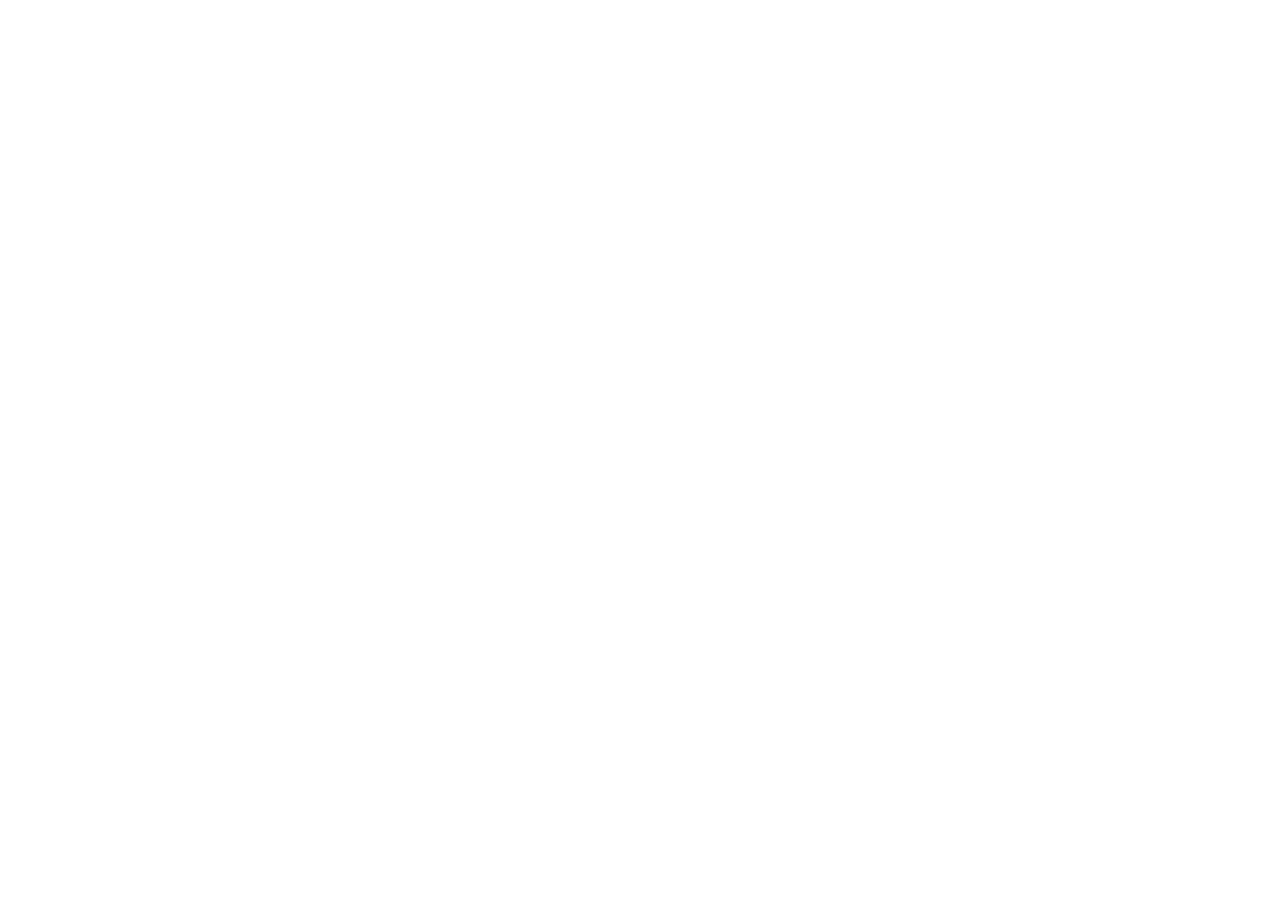
==== login.html @ f5c02a88 "init project" ====
<!DOCTYPE html>
<html lang="en">

<head>
    <meta charset="UTF-8">
    <meta name="viewport" content="width=device-width, initial-scale=1.0">
    <title>Document</title>
</head>

<body>

</body>

</html>
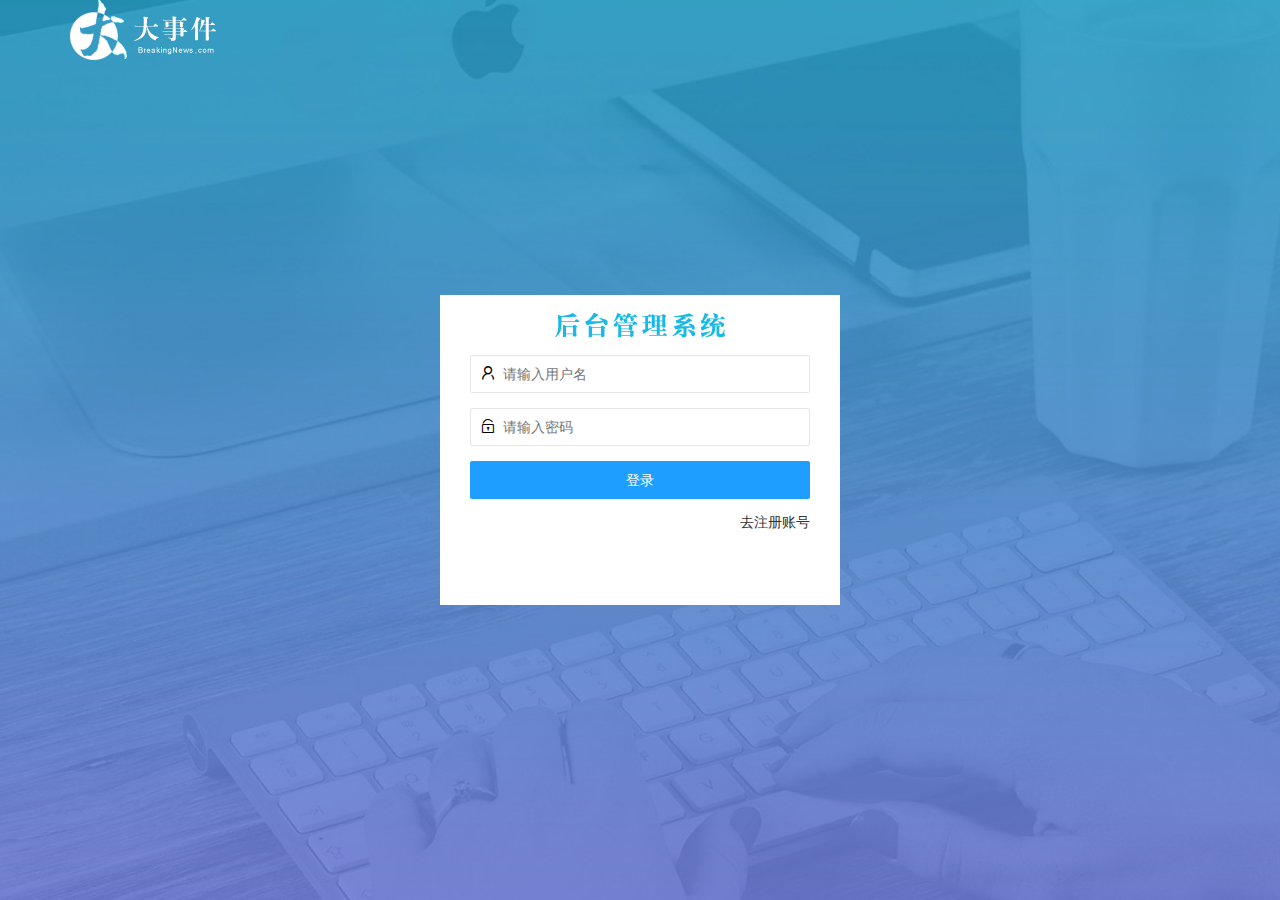
==== commit 7fbb3749: "完成了login" ====
--- a/login.html
+++ b/login.html
@@ -5,10 +5,81 @@
     <meta charset="UTF-8">
     <meta name="viewport" content="width=device-width, initial-scale=1.0">
     <title>Document</title>
+    <link rel="stylesheet" href="/assets/lib/layui/css/layui.css">
+    <link rel="stylesheet" href="/assets/css/login.css">
 </head>
 
 <body>
+    <!-- 头部的logo区域 -->
+    <div class="layui-main">
+        <img src="/assets/images/logo.png" alt="" />
+    </div>
 
+    <!-- 登录注册区 -->
+    <div class="loginAndRegBox">
+        <div class="title_box"></div>
+        <!-- 登录 -->
+        <div class="login_box">
+            <!-- 登陆的表单 -->
+            <form class="layui-form" id="form_login">
+                <!-- 用户名 -->
+                <div class="layui-form-item">
+                    <i class="layui-icon layui-icon-username"></i>
+                    <input type="text" name="username" required lay-verify="required" placeholder="请输入用户名"
+                        autocomplete="off" class="layui-input" />
+                </div>
+                <!-- 密码 -->
+                <div class="layui-form-item">
+                    <i class="layui-icon layui-icon-password"></i>
+                    <input type="password" name="password" required lay-verify="required|pwd" placeholder="请输入密码"
+                        autocomplete="off" class="layui-input" />
+                </div>
+                <!-- 登录按钮 -->
+                <div class="layui-form-item">
+                    <button class="layui-btn layui-btn-fluid layui-btn-normal" lay-submit>登录</button>
+                </div>
+                <div class="layui-form-item links"><a href="javascript:;" id="link_reg">去注册账号</a></div>
+        </div>
+        </form>
+        <!-- 注册 -->
+        <div class="reg_box">
+            <form class="layui-form" id="form_reg">
+                <!-- 用户名 -->
+                <div class="layui-form-item">
+                    <i class="layui-icon layui-icon-username
+            "></i>
+                    <input type="text" name="username" required lay-verify="required" placeholder="请输入用户名"
+                        autocomplete="off" class="layui-input" />
+                </div>
+                <!-- 密码 -->
+                <div class="layui-form-item">
+                    <i class="layui-icon layui-icon-password"></i>
+                    <input type="password" name="password" required lay-verify="required|pwd" placeholder="请输入密码"
+                        autocomplete="off" class="layui-input" />
+                </div>
+                <!-- 密码确认 -->
+                <div class="layui-form-item">
+                    <i class="layui-icon layui-icon-password"></i>
+                    <input type="password" name="repassword" required lay-verify="required|pwd|repwd" placeholder="确认密码"
+                        autocomplete="off" class="layui-input" />
+                </div>
+                <!-- 注册按钮 -->
+                <div class="layui-form-item">
+                    <button class="layui-btn layui-btn-fluid layui-btn-normal" lay-submit>注册</button>
+                </div>
+
+                <a href="javascript:;" id="link_login" class="links">去登录</a>
+        </div>
+        </form>
+    </div>
+    <!-- 导入layui的js文件 -->
+    <script src="/assets/lib/layui/layui.all.js"></script>
+    <!-- 导入jQuery -->
+    <script src="/assets/lib/jquery.js"></script>
+    <!-- 导入自己封装的baseAPI -->
+    <script src="/assets/js/baseAPI.js"></script>
+    <!-- 导入自己的javasrcipt脚本 -->
+    <script src="/assets/js/login.js"></script>
 </body>
 
 </html>--- a/assets/lib/layui/css/layui.css
+++ b/assets/lib/layui/css/layui.css
@@ -0,0 +1,2 @@
+/** layui-v2.5.5 MIT License By https://www.layui.com */
+ .layui-inline,img{display:inline-block;vertical-align:middle}h1,h2,h3,h4,h5,h6{font-weight:400}.layui-edge,.layui-header,.layui-inline,.layui-main{position:relative}.layui-body,.layui-edge,.layui-elip{overflow:hidden}.layui-btn,.layui-edge,.layui-inline,img{vertical-align:middle}.layui-btn,.layui-disabled,.layui-icon,.layui-unselect{-moz-user-select:none;-webkit-user-select:none;-ms-user-select:none}.layui-elip,.layui-form-checkbox span,.layui-form-pane .layui-form-label{text-overflow:ellipsis;white-space:nowrap}.layui-breadcrumb,.layui-tree-btnGroup{visibility:hidden}blockquote,body,button,dd,div,dl,dt,form,h1,h2,h3,h4,h5,h6,input,li,ol,p,pre,td,textarea,th,ul{margin:0;padding:0;-webkit-tap-highlight-color:rgba(0,0,0,0)}a:active,a:hover{outline:0}img{border:none}li{list-style:none}table{border-collapse:collapse;border-spacing:0}h4,h5,h6{font-size:100%}button,input,optgroup,option,select,textarea{font-family:inherit;font-size:inherit;font-style:inherit;font-weight:inherit;outline:0}pre{white-space:pre-wrap;white-space:-moz-pre-wrap;white-space:-pre-wrap;white-space:-o-pre-wrap;word-wrap:break-word}body{line-height:24px;font:14px Helvetica Neue,Helvetica,PingFang SC,Tahoma,Arial,sans-serif}hr{height:1px;margin:10px 0;border:0;clear:both}a{color:#333;text-decoration:none}a:hover{color:#777}a cite{font-style:normal;*cursor:pointer}.layui-border-box,.layui-border-box *{box-sizing:border-box}.layui-box,.layui-box *{box-sizing:content-box}.layui-clear{clear:both;*zoom:1}.layui-clear:after{content:'\20';clear:both;*zoom:1;display:block;height:0}.layui-inline{*display:inline;*zoom:1}.layui-edge{display:inline-block;width:0;height:0;border-width:6px;border-style:dashed;border-color:transparent}.layui-edge-top{top:-4px;border-bottom-color:#999;border-bottom-style:solid}.layui-edge-right{border-left-color:#999;border-left-style:solid}.layui-edge-bottom{top:2px;border-top-color:#999;border-top-style:solid}.layui-edge-left{border-right-color:#999;border-right-style:solid}.layui-disabled,.layui-disabled:hover{color:#d2d2d2!important;cursor:not-allowed!important}.layui-circle{border-radius:100%}.layui-show{display:block!important}.layui-hide{display:none!important}@font-face{font-family:layui-icon;src:url(../font/iconfont.eot?v=250);src:url(../font/iconfont.eot?v=250#iefix) format('embedded-opentype'),url(../font/iconfont.woff2?v=250) format('woff2'),url(../font/iconfont.woff?v=250) format('woff'),url(../font/iconfont.ttf?v=250) format('truetype'),url(../font/iconfont.svg?v=250#layui-icon) format('svg')}.layui-icon{font-family:layui-icon!important;font-size:16px;font-style:normal;-webkit-font-smoothing:antialiased;-moz-osx-font-smoothing:grayscale}.layui-icon-reply-fill:before{content:"\e611"}.layui-icon-set-fill:before{content:"\e614"}.layui-icon-menu-fill:before{content:"\e60f"}.layui-icon-search:before{content:"\e615"}.layui-icon-share:before{content:"\e641"}.layui-icon-set-sm:before{content:"\e620"}.layui-icon-engine:before{content:"\e628"}.layui-icon-close:before{content:"\1006"}.layui-icon-close-fill:before{content:"\1007"}.layui-icon-chart-screen:before{content:"\e629"}.layui-icon-star:before{content:"\e600"}.layui-icon-circle-dot:before{content:"\e617"}.layui-icon-chat:before{content:"\e606"}.layui-icon-release:before{content:"\e609"}.layui-icon-list:before{content:"\e60a"}.layui-icon-chart:before{content:"\e62c"}.layui-icon-ok-circle:before{content:"\1005"}.layui-icon-layim-theme:before{content:"\e61b"}.layui-icon-table:before{content:"\e62d"}.layui-icon-right:before{content:"\e602"}.layui-icon-left:before{content:"\e603"}.layui-icon-cart-simple:before{content:"\e698"}.layui-icon-face-cry:before{content:"\e69c"}.layui-icon-face-smile:before{content:"\e6af"}.layui-icon-survey:before{content:"\e6b2"}.layui-icon-tree:before{content:"\e62e"}.layui-icon-upload-circle:before{content:"\e62f"}.layui-icon-add-circle:before{content:"\e61f"}.layui-icon-download-circle:before{content:"\e601"}.layui-icon-templeate-1:before{content:"\e630"}.layui-icon-util:before{content:"\e631"}.layui-icon-face-surprised:before{content:"\e664"}.layui-icon-edit:before{content:"\e642"}.layui-icon-speaker:before{content:"\e645"}.layui-icon-down:before{content:"\e61a"}.layui-icon-file:before{content:"\e621"}.layui-icon-layouts:before{content:"\e632"}.layui-icon-rate-half:before{content:"\e6c9"}.layui-icon-add-circle-fine:before{content:"\e608"}.layui-icon-prev-circle:before{content:"\e633"}.layui-icon-read:before{content:"\e705"}.layui-icon-404:before{content:"\e61c"}.layui-icon-carousel:before{content:"\e634"}.layui-icon-help:before{content:"\e607"}.layui-icon-code-circle:before{content:"\e635"}.layui-icon-water:before{content:"\e636"}.layui-icon-username:before{content:"\e66f"}.layui-icon-find-fill:before{content:"\e670"}.layui-icon-about:before{content:"\e60b"}.layui-icon-location:before{content:"\e715"}.layui-icon-up:before{content:"\e619"}.layui-icon-pause:before{content:"\e651"}.layui-icon-date:before{content:"\e637"}.layui-icon-layim-uploadfile:before{content:"\e61d"}.layui-icon-delete:before{content:"\e640"}.layui-icon-play:before{content:"\e652"}.layui-icon-top:before{content:"\e604"}.layui-icon-friends:before{content:"\e612"}.layui-icon-refresh-3:before{content:"\e9aa"}.layui-icon-ok:before{content:"\e605"}.layui-icon-layer:before{content:"\e638"}.layui-icon-face-smile-fine:before{content:"\e60c"}.layui-icon-dollar:before{content:"\e659"}.layui-icon-group:before{content:"\e613"}.layui-icon-layim-download:before{content:"\e61e"}.layui-icon-picture-fine:before{content:"\e60d"}.layui-icon-link:before{content:"\e64c"}.layui-icon-diamond:before{content:"\e735"}.layui-icon-log:before{content:"\e60e"}.layui-icon-rate-solid:before{content:"\e67a"}.layui-icon-fonts-del:before{content:"\e64f"}.layui-icon-unlink:before{content:"\e64d"}.layui-icon-fonts-clear:before{content:"\e639"}.layui-icon-triangle-r:before{content:"\e623"}.layui-icon-circle:before{content:"\e63f"}.layui-icon-radio:before{content:"\e643"}.layui-icon-align-center:before{content:"\e647"}.layui-icon-align-right:before{content:"\e648"}.layui-icon-align-left:before{content:"\e649"}.layui-icon-loading-1:before{content:"\e63e"}.layui-icon-return:before{content:"\e65c"}.layui-icon-fonts-strong:before{content:"\e62b"}.layui-icon-upload:before{content:"\e67c"}.layui-icon-dialogue:before{content:"\e63a"}.layui-icon-video:before{content:"\e6ed"}.layui-icon-headset:before{content:"\e6fc"}.layui-icon-cellphone-fine:before{content:"\e63b"}.layui-icon-add-1:before{content:"\e654"}.layui-icon-face-smile-b:before{content:"\e650"}.layui-icon-fonts-html:before{content:"\e64b"}.layui-icon-form:before{content:"\e63c"}.layui-icon-cart:before{content:"\e657"}.layui-icon-camera-fill:before{content:"\e65d"}.layui-icon-tabs:before{content:"\e62a"}.layui-icon-fonts-code:before{content:"\e64e"}.layui-icon-fire:before{content:"\e756"}.layui-icon-set:before{content:"\e716"}.layui-icon-fonts-u:before{content:"\e646"}.layui-icon-triangle-d:before{content:"\e625"}.layui-icon-tips:before{content:"\e702"}.layui-icon-picture:before{content:"\e64a"}.layui-icon-more-vertical:before{content:"\e671"}.layui-icon-flag:before{content:"\e66c"}.layui-icon-loading:before{content:"\e63d"}.layui-icon-fonts-i:before{content:"\e644"}.layui-icon-refresh-1:before{content:"\e666"}.layui-icon-rmb:before{content:"\e65e"}.layui-icon-home:before{content:"\e68e"}.layui-icon-user:before{content:"\e770"}.layui-icon-notice:before{content:"\e667"}.layui-icon-login-weibo:before{content:"\e675"}.layui-icon-voice:before{content:"\e688"}.layui-icon-upload-drag:before{content:"\e681"}.layui-icon-login-qq:before{content:"\e676"}.layui-icon-snowflake:before{content:"\e6b1"}.layui-icon-file-b:before{content:"\e655"}.layui-icon-template:before{content:"\e663"}.layui-icon-auz:before{content:"\e672"}.layui-icon-console:before{content:"\e665"}.layui-icon-app:before{content:"\e653"}.layui-icon-prev:before{content:"\e65a"}.layui-icon-website:before{content:"\e7ae"}.layui-icon-next:before{content:"\e65b"}.layui-icon-component:before{content:"\e857"}.layui-icon-more:before{content:"\e65f"}.layui-icon-login-wechat:before{content:"\e677"}.layui-icon-shrink-right:before{content:"\e668"}.layui-icon-spread-left:before{content:"\e66b"}.layui-icon-camera:before{content:"\e660"}.layui-icon-note:before{content:"\e66e"}.layui-icon-refresh:before{content:"\e669"}.layui-icon-female:before{content:"\e661"}.layui-icon-male:before{content:"\e662"}.layui-icon-password:before{content:"\e673"}.layui-icon-senior:before{content:"\e674"}.layui-icon-theme:before{content:"\e66a"}.layui-icon-tread:before{content:"\e6c5"}.layui-icon-praise:before{content:"\e6c6"}.layui-icon-star-fill:before{content:"\e658"}.layui-icon-rate:before{content:"\e67b"}.layui-icon-template-1:before{content:"\e656"}.layui-icon-vercode:before{content:"\e679"}.layui-icon-cellphone:before{content:"\e678"}.layui-icon-screen-full:before{content:"\e622"}.layui-icon-screen-restore:before{content:"\e758"}.layui-icon-cols:before{content:"\e610"}.layui-icon-export:before{content:"\e67d"}.layui-icon-print:before{content:"\e66d"}.layui-icon-slider:before{content:"\e714"}.layui-icon-addition:before{content:"\e624"}.layui-icon-subtraction:before{content:"\e67e"}.layui-icon-service:before{content:"\e626"}.layui-icon-transfer:before{content:"\e691"}.layui-main{width:1140px;margin:0 auto}.layui-header{z-index:1000;height:60px}.layui-header a:hover{transition:all .5s;-webkit-transition:all .5s}.layui-side{position:fixed;left:0;top:0;bottom:0;z-index:999;width:200px;overflow-x:hidden}.layui-side-scroll{position:relative;width:220px;height:100%;overflow-x:hidden}.layui-body{position:absolute;left:200px;right:0;top:0;bottom:0;z-index:998;width:auto;overflow-y:auto;box-sizing:border-box}.layui-layout-body{overflow:hidden}.layui-layout-admin .layui-header{background-color:#23262E}.layui-layout-admin .layui-side{top:60px;width:200px;overflow-x:hidden}.layui-layout-admin .layui-body{position:fixed;top:60px;bottom:44px}.layui-layout-admin .layui-main{width:auto;margin:0 15px}.layui-layout-admin .layui-footer{position:fixed;left:200px;right:0;bottom:0;height:44px;line-height:44px;padding:0 15px;background-color:#eee}.layui-layout-admin .layui-logo{position:absolute;left:0;top:0;width:200px;height:100%;line-height:60px;text-align:center;color:#009688;font-size:16px}.layui-layout-admin .layui-header .layui-nav{background:0 0}.layui-layout-left{position:absolute!important;left:200px;top:0}.layui-layout-right{position:absolute!important;right:0;top:0}.layui-container{position:relative;margin:0 auto;padding:0 15px;box-sizing:border-box}.layui-fluid{position:relative;margin:0 auto;padding:0 15px}.layui-row:after,.layui-row:before{content:'';display:block;clear:both}.layui-col-lg1,.layui-col-lg10,.layui-col-lg11,.layui-col-lg12,.layui-col-lg2,.layui-col-lg3,.layui-col-lg4,.layui-col-lg5,.layui-col-lg6,.layui-col-lg7,.layui-col-lg8,.layui-col-lg9,.layui-col-md1,.layui-col-md10,.layui-col-md11,.layui-col-md12,.layui-col-md2,.layui-col-md3,.layui-col-md4,.layui-col-md5,.layui-col-md6,.layui-col-md7,.layui-col-md8,.layui-col-md9,.layui-col-sm1,.layui-col-sm10,.layui-col-sm11,.layui-col-sm12,.layui-col-sm2,.layui-col-sm3,.layui-col-sm4,.layui-col-sm5,.layui-col-sm6,.layui-col-sm7,.layui-col-sm8,.layui-col-sm9,.layui-col-xs1,.layui-col-xs10,.layui-col-xs11,.layui-col-xs12,.layui-col-xs2,.layui-col-xs3,.layui-col-xs4,.layui-col-xs5,.layui-col-xs6,.layui-col-xs7,.layui-col-xs8,.layui-col-xs9{position:relative;display:block;box-sizing:border-box}.layui-col-xs1,.layui-col-xs10,.layui-col-xs11,.layui-col-xs12,.layui-col-xs2,.layui-col-xs3,.layui-col-xs4,.layui-col-xs5,.layui-col-xs6,.layui-col-xs7,.layui-col-xs8,.layui-col-xs9{float:left}.layui-col-xs1{width:8.33333333%}.layui-col-xs2{width:16.66666667%}.layui-col-xs3{width:25%}.layui-col-xs4{width:33.33333333%}.layui-col-xs5{width:41.66666667%}.layui-col-xs6{width:50%}.layui-col-xs7{width:58.33333333%}.layui-col-xs8{width:66.66666667%}.layui-col-xs9{width:75%}.layui-col-xs10{width:83.33333333%}.layui-col-xs11{width:91.66666667%}.layui-col-xs12{width:100%}.layui-col-xs-offset1{margin-left:8.33333333%}.layui-col-xs-offset2{margin-left:16.66666667%}.layui-col-xs-offset3{margin-left:25%}.layui-col-xs-offset4{margin-left:33.33333333%}.layui-col-xs-offset5{margin-left:41.66666667%}.layui-col-xs-offset6{margin-left:50%}.layui-col-xs-offset7{margin-left:58.33333333%}.layui-col-xs-offset8{margin-left:66.66666667%}.layui-col-xs-offset9{margin-left:75%}.layui-col-xs-offset10{margin-left:83.33333333%}.layui-col-xs-offset11{margin-left:91.66666667%}.layui-col-xs-offset12{margin-left:100%}@media screen and (max-width:768px){.layui-hide-xs{display:none!important}.layui-show-xs-block{display:block!important}.layui-show-xs-inline{display:inline!important}.layui-show-xs-inline-block{display:inline-block!important}}@media screen and (min-width:768px){.layui-container{width:750px}.layui-hide-sm{display:none!important}.layui-show-sm-block{display:block!important}.layui-show-sm-inline{display:inline!important}.layui-show-sm-inline-block{display:inline-block!important}.layui-col-sm1,.layui-col-sm10,.layui-col-sm11,.layui-col-sm12,.layui-col-sm2,.layui-col-sm3,.layui-col-sm4,.layui-col-sm5,.layui-col-sm6,.layui-col-sm7,.layui-col-sm8,.layui-col-sm9{float:left}.layui-col-sm1{width:8.33333333%}.layui-col-sm2{width:16.66666667%}.layui-col-sm3{width:25%}.layui-col-sm4{width:33.33333333%}.layui-col-sm5{width:41.66666667%}.layui-col-sm6{width:50%}.layui-col-sm7{width:58.33333333%}.layui-col-sm8{width:66.66666667%}.layui-col-sm9{width:75%}.layui-col-sm10{width:83.33333333%}.layui-col-sm11{width:91.66666667%}.layui-col-sm12{width:100%}.layui-col-sm-offset1{margin-left:8.33333333%}.layui-col-sm-offset2{margin-left:16.66666667%}.layui-col-sm-offset3{margin-left:25%}.layui-col-sm-offset4{margin-left:33.33333333%}.layui-col-sm-offset5{margin-left:41.66666667%}.layui-col-sm-offset6{margin-left:50%}.layui-col-sm-offset7{margin-left:58.33333333%}.layui-col-sm-offset8{margin-left:66.66666667%}.layui-col-sm-offset9{margin-left:75%}.layui-col-sm-offset10{margin-left:83.33333333%}.layui-col-sm-offset11{margin-left:91.66666667%}.layui-col-sm-offset12{margin-left:100%}}@media screen and (min-width:992px){.layui-container{width:970px}.layui-hide-md{display:none!important}.layui-show-md-block{display:block!important}.layui-show-md-inline{display:inline!important}.layui-show-md-inline-block{display:inline-block!important}.layui-col-md1,.layui-col-md10,.layui-col-md11,.layui-col-md12,.layui-col-md2,.layui-col-md3,.layui-col-md4,.layui-col-md5,.layui-col-md6,.layui-col-md7,.layui-col-md8,.layui-col-md9{float:left}.layui-col-md1{width:8.33333333%}.layui-col-md2{width:16.66666667%}.layui-col-md3{width:25%}.layui-col-md4{width:33.33333333%}.layui-col-md5{width:41.66666667%}.layui-col-md6{width:50%}.layui-col-md7{width:58.33333333%}.layui-col-md8{width:66.66666667%}.layui-col-md9{width:75%}.layui-col-md10{width:83.33333333%}.layui-col-md11{width:91.66666667%}.layui-col-md12{width:100%}.layui-col-md-offset1{margin-left:8.33333333%}.layui-col-md-offset2{margin-left:16.66666667%}.layui-col-md-offset3{margin-left:25%}.layui-col-md-offset4{margin-left:33.33333333%}.layui-col-md-offset5{margin-left:41.66666667%}.layui-col-md-offset6{margin-left:50%}.layui-col-md-offset7{margin-left:58.33333333%}.layui-col-md-offset8{margin-left:66.66666667%}.layui-col-md-offset9{margin-left:75%}.layui-col-md-offset10{margin-left:83.33333333%}.layui-col-md-offset11{margin-left:91.66666667%}.layui-col-md-offset12{margin-left:100%}}@media screen and (min-width:1200px){.layui-container{width:1170px}.layui-hide-lg{display:none!important}.layui-show-lg-block{display:block!important}.layui-show-lg-inline{display:inline!important}.layui-show-lg-inline-block{display:inline-block!important}.layui-col-lg1,.layui-col-lg10,.layui-col-lg11,.layui-col-lg12,.layui-col-lg2,.layui-col-lg3,.layui-col-lg4,.layui-col-lg5,.layui-col-lg6,.layui-col-lg7,.layui-col-lg8,.layui-col-lg9{float:left}.layui-col-lg1{width:8.33333333%}.layui-col-lg2{width:16.66666667%}.layui-col-lg3{width:25%}.layui-col-lg4{width:33.33333333%}.layui-col-lg5{width:41.66666667%}.layui-col-lg6{width:50%}.layui-col-lg7{width:58.33333333%}.layui-col-lg8{width:66.66666667%}.layui-col-lg9{width:75%}.layui-col-lg10{width:83.33333333%}.layui-col-lg11{width:91.66666667%}.layui-col-lg12{width:100%}.layui-col-lg-offset1{margin-left:8.33333333%}.layui-col-lg-offset2{margin-left:16.66666667%}.layui-col-lg-offset3{margin-left:25%}.layui-col-lg-offset4{margin-left:33.33333333%}.layui-col-lg-offset5{margin-left:41.66666667%}.layui-col-lg-offset6{margin-left:50%}.layui-col-lg-offset7{margin-left:58.33333333%}.layui-col-lg-offset8{margin-left:66.66666667%}.layui-col-lg-offset9{margin-left:75%}.layui-col-lg-offset10{margin-left:83.33333333%}.layui-col-lg-offset11{margin-left:91.66666667%}.layui-col-lg-offset12{margin-left:100%}}.layui-col-space1{margin:-.5px}.layui-col-space1>*{padding:.5px}.layui-col-space3{margin:-1.5px}.layui-col-space3>*{padding:1.5px}.layui-col-space5{margin:-2.5px}.layui-col-space5>*{padding:2.5px}.layui-col-space8{margin:-3.5px}.layui-col-space8>*{padding:3.5px}.layui-col-space10{margin:-5px}.layui-col-space10>*{padding:5px}.layui-col-space12{margin:-6px}.layui-col-space12>*{padding:6px}.layui-col-space15{margin:-7.5px}.layui-col-space15>*{padding:7.5px}.layui-col-space18{margin:-9px}.layui-col-space18>*{padding:9px}.layui-col-space20{margin:-10px}.layui-col-space20>*{padding:10px}.layui-col-space22{margin:-11px}.layui-col-space22>*{padding:11px}.layui-col-space25{margin:-12.5px}.layui-col-space25>*{padding:12.5px}.layui-col-space30{margin:-15px}.layui-col-space30>*{padding:15px}.layui-btn,.layui-input,.layui-select,.layui-textarea,.layui-upload-button{outline:0;-webkit-appearance:none;transition:all .3s;-webkit-transition:all .3s;box-sizing:border-box}.layui-elem-quote{margin-bottom:10px;padding:15px;line-height:22px;border-left:5px solid #009688;border-radius:0 2px 2px 0;background-color:#f2f2f2}.layui-quote-nm{border-style:solid;border-width:1px 1px 1px 5px;background:0 0}.layui-elem-field{margin-bottom:10px;padding:0;border-width:1px;border-style:solid}.layui-elem-field legend{margin-left:20px;padding:0 10px;font-size:20px;font-weight:300}.layui-field-title{margin:10px 0 20px;border-width:1px 0 0}.layui-field-box{padding:10px 15px}.layui-field-title .layui-field-box{padding:10px 0}.layui-progress{position:relative;height:6px;border-radius:20px;background-color:#e2e2e2}.layui-progress-bar{position:absolute;left:0;top:0;width:0;max-width:100%;height:6px;border-radius:20px;text-align:right;background-color:#5FB878;transition:all .3s;-webkit-transition:all .3s}.layui-progress-big,.layui-progress-big .layui-progress-bar{height:18px;line-height:18px}.layui-progress-text{position:relative;top:-20px;line-height:18px;font-size:12px;color:#666}.layui-progress-big .layui-progress-text{position:static;padding:0 10px;color:#fff}.layui-collapse{border-width:1px;border-style:solid;border-radius:2px}.layui-colla-content,.layui-colla-item{border-top-width:1px;border-top-style:solid}.layui-colla-item:first-child{border-top:none}.layui-colla-title{position:relative;height:42px;line-height:42px;padding:0 15px 0 35px;color:#333;background-color:#f2f2f2;cursor:pointer;font-size:14px;overflow:hidden}.layui-colla-content{display:none;padding:10px 15px;line-height:22px;color:#666}.layui-colla-icon{position:absolute;left:15px;top:0;font-size:14px}.layui-card{margin-bottom:15px;border-radius:2px;background-color:#fff;box-shadow:0 1px 2px 0 rgba(0,0,0,.05)}.layui-card:last-child{margin-bottom:0}.layui-card-header{position:relative;height:42px;line-height:42px;padding:0 15px;border-bottom:1px solid #f6f6f6;color:#333;border-radius:2px 2px 0 0;font-size:14px}.layui-bg-black,.layui-bg-blue,.layui-bg-cyan,.layui-bg-green,.layui-bg-orange,.layui-bg-red{color:#fff!important}.layui-card-body{position:relative;padding:10px 15px;line-height:24px}.layui-card-body[pad15]{padding:15px}.layui-card-body[pad20]{padding:20px}.layui-card-body .layui-table{margin:5px 0}.layui-card .layui-tab{margin:0}.layui-panel-window{position:relative;padding:15px;border-radius:0;border-top:5px solid #E6E6E6;background-color:#fff}.layui-auxiliar-moving{position:fixed;left:0;right:0;top:0;bottom:0;width:100%;height:100%;background:0 0;z-index:9999999999}.layui-form-label,.layui-form-mid,.layui-form-select,.layui-input-block,.layui-input-inline,.layui-textarea{position:relative}.layui-bg-red{background-color:#FF5722!important}.layui-bg-orange{background-color:#FFB800!important}.layui-bg-green{background-color:#009688!important}.layui-bg-cyan{background-color:#2F4056!important}.layui-bg-blue{background-color:#1E9FFF!important}.layui-bg-black{background-color:#393D49!important}.layui-bg-gray{background-color:#eee!important;color:#666!important}.layui-badge-rim,.layui-colla-content,.layui-colla-item,.layui-collapse,.layui-elem-field,.layui-form-pane .layui-form-item[pane],.layui-form-pane .layui-form-label,.layui-input,.layui-layedit,.layui-layedit-tool,.layui-quote-nm,.layui-select,.layui-tab-bar,.layui-tab-card,.layui-tab-title,.layui-tab-title .layui-this:after,.layui-textarea{border-color:#e6e6e6}.layui-timeline-item:before,hr{background-color:#e6e6e6}.layui-text{line-height:22px;font-size:14px;color:#666}.layui-text h1,.layui-text h2,.layui-text h3{font-weight:500;color:#333}.layui-text h1{font-size:30px}.layui-text h2{font-size:24px}.layui-text h3{font-size:18px}.layui-text a:not(.layui-btn){color:#01AAED}.layui-text a:not(.layui-btn):hover{text-decoration:underline}.layui-text ul{padding:5px 0 5px 15px}.layui-text ul li{margin-top:5px;list-style-type:disc}.layui-text em,.layui-word-aux{color:#999!important;padding:0 5px!important}.layui-btn{display:inline-block;height:38px;line-height:38px;padding:0 18px;background-color:#009688;color:#fff;white-space:nowrap;text-align:center;font-size:14px;border:none;border-radius:2px;cursor:pointer}.layui-btn:hover{opacity:.8;filter:alpha(opacity=80);color:#fff}.layui-btn:active{opacity:1;filter:alpha(opacity=100)}.layui-btn+.layui-btn{margin-left:10px}.layui-btn-container{font-size:0}.layui-btn-container .layui-btn{margin-right:10px;margin-bottom:10px}.layui-btn-container .layui-btn+.layui-btn{margin-left:0}.layui-table .layui-btn-container .layui-btn{margin-bottom:9px}.layui-btn-radius{border-radius:100px}.layui-btn .layui-icon{margin-right:3px;font-size:18px;vertical-align:bottom;vertical-align:middle\9}.layui-btn-primary{border:1px solid #C9C9C9;background-color:#fff;color:#555}.layui-btn-primary:hover{border-color:#009688;color:#333}.layui-btn-normal{background-color:#1E9FFF}.layui-btn-warm{background-color:#FFB800}.layui-btn-danger{background-color:#FF5722}.layui-btn-checked{background-color:#5FB878}.layui-btn-disabled,.layui-btn-disabled:active,.layui-btn-disabled:hover{border:1px solid #e6e6e6;background-color:#FBFBFB;color:#C9C9C9;cursor:not-allowed;opacity:1}.layui-btn-lg{height:44px;line-height:44px;padding:0 25px;font-size:16px}.layui-btn-sm{height:30px;line-height:30px;padding:0 10px;font-size:12px}.layui-btn-sm i{font-size:16px!important}.layui-btn-xs{height:22px;line-height:22px;padding:0 5px;font-size:12px}.layui-btn-xs i{font-size:14px!important}.layui-btn-group{display:inline-block;vertical-align:middle;font-size:0}.layui-btn-group .layui-btn{margin-left:0!important;margin-right:0!important;border-left:1px solid rgba(255,255,255,.5);border-radius:0}.layui-btn-group .layui-btn-primary{border-left:none}.layui-btn-group .layui-btn-primary:hover{border-color:#C9C9C9;color:#009688}.layui-btn-group .layui-btn:first-child{border-left:none;border-radius:2px 0 0 2px}.layui-btn-group .layui-btn-primary:first-child{border-left:1px solid #c9c9c9}.layui-btn-group .layui-btn:last-child{border-radius:0 2px 2px 0}.layui-btn-group .layui-btn+.layui-btn{margin-left:0}.layui-btn-group+.layui-btn-group{margin-left:10px}.layui-btn-fluid{width:100%}.layui-input,.layui-select,.layui-textarea{height:38px;line-height:1.3;line-height:38px\9;border-width:1px;border-style:solid;background-color:#fff;border-radius:2px}.layui-input::-webkit-input-placeholder,.layui-select::-webkit-input-placeholder,.layui-textarea::-webkit-input-placeholder{line-height:1.3}.layui-input,.layui-textarea{display:block;width:100%;padding-left:10px}.layui-input:hover,.layui-textarea:hover{border-color:#D2D2D2!important}.layui-input:focus,.layui-textarea:focus{border-color:#C9C9C9!important}.layui-textarea{min-height:100px;height:auto;line-height:20px;padding:6px 10px;resize:vertical}.layui-select{padding:0 10px}.layui-form input[type=checkbox],.layui-form input[type=radio],.layui-form select{display:none}.layui-form [lay-ignore]{display:initial}.layui-form-item{margin-bottom:15px;clear:both;*zoom:1}.layui-form-item:after{content:'\20';clear:both;*zoom:1;display:block;height:0}.layui-form-label{float:left;display:block;padding:9px 15px;width:80px;font-weight:400;line-height:20px;text-align:right}.layui-form-label-col{display:block;float:none;padding:9px 0;line-height:20px;text-align:left}.layui-form-item .layui-inline{margin-bottom:5px;margin-right:10px}.layui-input-block{margin-left:110px;min-height:36px}.layui-input-inline{display:inline-block;vertical-align:middle}.layui-form-item .layui-input-inline{float:left;width:190px;margin-right:10px}.layui-form-text .layui-input-inline{width:auto}.layui-form-mid{float:left;display:block;padding:9px 0!important;line-height:20px;margin-right:10px}.layui-form-danger+.layui-form-select .layui-input,.layui-form-danger:focus{border-color:#FF5722!important}.layui-form-select .layui-input{padding-right:30px;cursor:pointer}.layui-form-select .layui-edge{position:absolute;right:10px;top:50%;margin-top:-3px;cursor:pointer;border-width:6px;border-top-color:#c2c2c2;border-top-style:solid;transition:all .3s;-webkit-transition:all .3s}.layui-form-select dl{display:none;position:absolute;left:0;top:42px;padding:5px 0;z-index:899;min-width:100%;border:1px solid #d2d2d2;max-height:300px;overflow-y:auto;background-color:#fff;border-radius:2px;box-shadow:0 2px 4px rgba(0,0,0,.12);box-sizing:border-box}.layui-form-select dl dd,.layui-form-select dl dt{padding:0 10px;line-height:36px;white-space:nowrap;overflow:hidden;text-overflow:ellipsis}.layui-form-select dl dt{font-size:12px;color:#999}.layui-form-select dl dd{cursor:pointer}.layui-form-select dl dd:hover{background-color:#f2f2f2;-webkit-transition:.5s all;transition:.5s all}.layui-form-select .layui-select-group dd{padding-left:20px}.layui-form-select dl dd.layui-select-tips{padding-left:10px!important;color:#999}.layui-form-select dl dd.layui-this{background-color:#5FB878;color:#fff}.layui-form-checkbox,.layui-form-select dl dd.layui-disabled{background-color:#fff}.layui-form-selected dl{display:block}.layui-form-checkbox,.layui-form-checkbox *,.layui-form-switch{display:inline-block;vertical-align:middle}.layui-form-selected .layui-edge{margin-top:-9px;-webkit-transform:rotate(180deg);transform:rotate(180deg);margin-top:-3px\9}:root .layui-form-selected .layui-edge{margin-top:-9px\0/IE9}.layui-form-selectup dl{top:auto;bottom:42px}.layui-select-none{margin:5px 0;text-align:center;color:#999}.layui-select-disabled .layui-disabled{border-color:#eee!important}.layui-select-disabled .layui-edge{border-top-color:#d2d2d2}.layui-form-checkbox{position:relative;height:30px;line-height:30px;margin-right:10px;padding-right:30px;cursor:pointer;font-size:0;-webkit-transition:.1s linear;transition:.1s linear;box-sizing:border-box}.layui-form-checkbox span{padding:0 10px;height:100%;font-size:14px;border-radius:2px 0 0 2px;background-color:#d2d2d2;color:#fff;overflow:hidden}.layui-form-checkbox:hover span{background-color:#c2c2c2}.layui-form-checkbox i{position:absolute;right:0;top:0;width:30px;height:28px;border:1px solid #d2d2d2;border-left:none;border-radius:0 2px 2px 0;color:#fff;font-size:20px;text-align:center}.layui-form-checkbox:hover i{border-color:#c2c2c2;color:#c2c2c2}.layui-form-checked,.layui-form-checked:hover{border-color:#5FB878}.layui-form-checked span,.layui-form-checked:hover span{background-color:#5FB878}.layui-form-checked i,.layui-form-checked:hover i{color:#5FB878}.layui-form-item .layui-form-checkbox{margin-top:4px}.layui-form-checkbox[lay-skin=primary]{height:auto!important;line-height:normal!important;min-width:18px;min-height:18px;border:none!important;margin-right:0;padding-left:28px;padding-right:0;background:0 0}.layui-form-checkbox[lay-skin=primary] span{padding-left:0;padding-right:15px;line-height:18px;background:0 0;color:#666}.layui-form-checkbox[lay-skin=primary] i{right:auto;left:0;width:16px;height:16px;line-height:16px;border:1px solid #d2d2d2;font-size:12px;border-radius:2px;background-color:#fff;-webkit-transition:.1s linear;transition:.1s linear}.layui-form-checkbox[lay-skin=primary]:hover i{border-color:#5FB878;color:#fff}.layui-form-checked[lay-skin=primary] i{border-color:#5FB878!important;background-color:#5FB878;color:#fff}.layui-checkbox-disbaled[lay-skin=primary] span{background:0 0!important;color:#c2c2c2}.layui-checkbox-disbaled[lay-skin=primary]:hover i{border-color:#d2d2d2}.layui-form-item .layui-form-checkbox[lay-skin=primary]{margin-top:10px}.layui-form-switch{position:relative;height:22px;line-height:22px;min-width:35px;padding:0 5px;margin-top:8px;border:1px solid #d2d2d2;border-radius:20px;cursor:pointer;background-color:#fff;-webkit-transition:.1s linear;transition:.1s linear}.layui-form-switch i{position:absolute;left:5px;top:3px;width:16px;height:16px;border-radius:20px;background-color:#d2d2d2;-webkit-transition:.1s linear;transition:.1s linear}.layui-form-switch em{position:relative;top:0;width:25px;margin-left:21px;padding:0!important;text-align:center!important;color:#999!important;font-style:normal!important;font-size:12px}.layui-form-onswitch{border-color:#5FB878;background-color:#5FB878}.layui-checkbox-disbaled,.layui-checkbox-disbaled i{border-color:#e2e2e2!important}.layui-form-onswitch i{left:100%;margin-left:-21px;background-color:#fff}.layui-form-onswitch em{margin-left:5px;margin-right:21px;color:#fff!important}.layui-checkbox-disbaled span{background-color:#e2e2e2!important}.layui-checkbox-disbaled:hover i{color:#fff!important}[lay-radio]{display:none}.layui-form-radio,.layui-form-radio *{display:inline-block;vertical-align:middle}.layui-form-radio{line-height:28px;margin:6px 10px 0 0;padding-right:10px;cursor:pointer;font-size:0}.layui-form-radio *{font-size:14px}.layui-form-radio>i{margin-right:8px;font-size:22px;color:#c2c2c2}.layui-form-radio>i:hover,.layui-form-radioed>i{color:#5FB878}.layui-radio-disbaled>i{color:#e2e2e2!important}.layui-form-pane .layui-form-label{width:110px;padding:8px 15px;height:38px;line-height:20px;border-width:1px;border-style:solid;border-radius:2px 0 0 2px;text-align:center;background-color:#FBFBFB;overflow:hidden;box-sizing:border-box}.layui-form-pane .layui-input-inline{margin-left:-1px}.layui-form-pane .layui-input-block{margin-left:110px;left:-1px}.layui-form-pane .layui-input{border-radius:0 2px 2px 0}.layui-form-pane .layui-form-text .layui-form-label{float:none;width:100%;border-radius:2px;box-sizing:border-box;text-align:left}.layui-form-pane .layui-form-text .layui-input-inline{display:block;margin:0;top:-1px;clear:both}.layui-form-pane .layui-form-text .layui-input-block{margin:0;left:0;top:-1px}.layui-form-pane .layui-form-text .layui-textarea{min-height:100px;border-radius:0 0 2px 2px}.layui-form-pane .layui-form-checkbox{margin:4px 0 4px 10px}.layui-form-pane .layui-form-radio,.layui-form-pane .layui-form-switch{margin-top:6px;margin-left:10px}.layui-form-pane .layui-form-item[pane]{position:relative;border-width:1px;border-style:solid}.layui-form-pane .layui-form-item[pane] .layui-form-label{position:absolute;left:0;top:0;height:100%;border-width:0 1px 0 0}.layui-form-pane .layui-form-item[pane] .layui-input-inline{margin-left:110px}@media screen and (max-width:450px){.layui-form-item .layui-form-label{text-overflow:ellipsis;overflow:hidden;white-space:nowrap}.layui-form-item .layui-inline{display:block;margin-right:0;margin-bottom:20px;clear:both}.layui-form-item .layui-inline:after{content:'\20';clear:both;display:block;height:0}.layui-form-item .layui-input-inline{display:block;float:none;left:-3px;width:auto;margin:0 0 10px 112px}.layui-form-item .layui-input-inline+.layui-form-mid{margin-left:110px;top:-5px;padding:0}.layui-form-item .layui-form-checkbox{margin-right:5px;margin-bottom:5px}}.layui-layedit{border-width:1px;border-style:solid;border-radius:2px}.layui-layedit-tool{padding:3px 5px;border-bottom-width:1px;border-bottom-style:solid;font-size:0}.layedit-tool-fixed{position:fixed;top:0;border-top:1px solid #e2e2e2}.layui-layedit-tool .layedit-tool-mid,.layui-layedit-tool .layui-icon{display:inline-block;vertical-align:middle;text-align:center;font-size:14px}.layui-layedit-tool .layui-icon{position:relative;width:32px;height:30px;line-height:30px;margin:3px 5px;color:#777;cursor:pointer;border-radius:2px}.layui-layedit-tool .layui-icon:hover{color:#393D49}.layui-layedit-tool .layui-icon:active{color:#000}.layui-layedit-tool .layedit-tool-active{background-color:#e2e2e2;color:#000}.layui-layedit-tool .layui-disabled,.layui-layedit-tool .layui-disabled:hover{color:#d2d2d2;cursor:not-allowed}.layui-layedit-tool .layedit-tool-mid{width:1px;height:18px;margin:0 10px;background-color:#d2d2d2}.layedit-tool-html{width:50px!important;font-size:30px!important}.layedit-tool-b,.layedit-tool-code,.layedit-tool-help{font-size:16px!important}.layedit-tool-d,.layedit-tool-face,.layedit-tool-image,.layedit-tool-unlink{font-size:18px!important}.layedit-tool-image input{position:absolute;font-size:0;left:0;top:0;width:100%;height:100%;opacity:.01;filter:Alpha(opacity=1);cursor:pointer}.layui-layedit-iframe iframe{display:block;width:100%}#LAY_layedit_code{overflow:hidden}.layui-laypage{display:inline-block;*display:inline;*zoom:1;vertical-align:middle;margin:10px 0;font-size:0}.layui-laypage>a:first-child,.layui-laypage>a:first-child em{border-radius:2px 0 0 2px}.layui-laypage>a:last-child,.layui-laypage>a:last-child em{border-radius:0 2px 2px 0}.layui-laypage>:first-child{margin-left:0!important}.layui-laypage>:last-child{margin-right:0!important}.layui-laypage a,.layui-laypage button,.layui-laypage input,.layui-laypage select,.layui-laypage span{border:1px solid #e2e2e2}.layui-laypage a,.layui-laypage span{display:inline-block;*display:inline;*zoom:1;vertical-align:middle;padding:0 15px;height:28px;line-height:28px;margin:0 -1px 5px 0;background-color:#fff;color:#333;font-size:12px}.layui-flow-more a *,.layui-laypage input,.layui-table-view select[lay-ignore]{display:inline-block}.layui-laypage a:hover{color:#009688}.layui-laypage em{font-style:normal}.layui-laypage .layui-laypage-spr{color:#999;font-weight:700}.layui-laypage a{text-decoration:none}.layui-laypage .layui-laypage-curr{position:relative}.layui-laypage .layui-laypage-curr em{position:relative;color:#fff}.layui-laypage .layui-laypage-curr .layui-laypage-em{position:absolute;left:-1px;top:-1px;padding:1px;width:100%;height:100%;background-color:#009688}.layui-laypage-em{border-radius:2px}.layui-laypage-next em,.layui-laypage-prev em{font-family:Sim sun;font-size:16px}.layui-laypage .layui-laypage-count,.layui-laypage .layui-laypage-limits,.layui-laypage .layui-laypage-refresh,.layui-laypage .layui-laypage-skip{margin-left:10px;margin-right:10px;padding:0;border:none}.layui-laypage .layui-laypage-limits,.layui-laypage .layui-laypage-refresh{vertical-align:top}.layui-laypage .layui-laypage-refresh i{font-size:18px;cursor:pointer}.layui-laypage select{height:22px;padding:3px;border-radius:2px;cursor:pointer}.layui-laypage .layui-laypage-skip{height:30px;line-height:30px;color:#999}.layui-laypage button,.layui-laypage input{height:30px;line-height:30px;border-radius:2px;vertical-align:top;background-color:#fff;box-sizing:border-box}.layui-laypage input{width:40px;margin:0 10px;padding:0 3px;text-align:center}.layui-laypage input:focus,.layui-laypage select:focus{border-color:#009688!important}.layui-laypage button{margin-left:10px;padding:0 10px;cursor:pointer}.layui-table,.layui-table-view{margin:10px 0}.layui-flow-more{margin:10px 0;text-align:center;color:#999;font-size:14px}.layui-flow-more a{height:32px;line-height:32px}.layui-flow-more a *{vertical-align:top}.layui-flow-more a cite{padding:0 20px;border-radius:3px;background-color:#eee;color:#333;font-style:normal}.layui-flow-more a cite:hover{opacity:.8}.layui-flow-more a i{font-size:30px;color:#737383}.layui-table{width:100%;background-color:#fff;color:#666}.layui-table tr{transition:all .3s;-webkit-transition:all .3s}.layui-table th{text-align:left;font-weight:400}.layui-table tbody tr:hover,.layui-table thead tr,.layui-table-click,.layui-table-header,.layui-table-hover,.layui-table-mend,.layui-table-patch,.layui-table-tool,.layui-table-total,.layui-table-total tr,.layui-table[lay-even] tr:nth-child(even){background-color:#f2f2f2}.layui-table td,.layui-table th,.layui-table-col-set,.layui-table-fixed-r,.layui-table-grid-down,.layui-table-header,.layui-table-page,.layui-table-tips-main,.layui-table-tool,.layui-table-total,.layui-table-view,.layui-table[lay-skin=line],.layui-table[lay-skin=row]{border-width:1px;border-style:solid;border-color:#e6e6e6}.layui-table td,.layui-table th{position:relative;padding:9px 15px;min-height:20px;line-height:20px;font-size:14px}.layui-table[lay-skin=line] td,.layui-table[lay-skin=line] th{border-width:0 0 1px}.layui-table[lay-skin=row] td,.layui-table[lay-skin=row] th{border-width:0 1px 0 0}.layui-table[lay-skin=nob] td,.layui-table[lay-skin=nob] th{border:none}.layui-table img{max-width:100px}.layui-table[lay-size=lg] td,.layui-table[lay-size=lg] th{padding:15px 30px}.layui-table-view .layui-table[lay-size=lg] .layui-table-cell{height:40px;line-height:40px}.layui-table[lay-size=sm] td,.layui-table[lay-size=sm] th{font-size:12px;padding:5px 10px}.layui-table-view .layui-table[lay-size=sm] .layui-table-cell{height:20px;line-height:20px}.layui-table[lay-data]{display:none}.layui-table-box{position:relative;overflow:hidden}.layui-table-view .layui-table{position:relative;width:auto;margin:0}.layui-table-view .layui-table[lay-skin=line]{border-width:0 1px 0 0}.layui-table-view .layui-table[lay-skin=row]{border-width:0 0 1px}.layui-table-view .layui-table td,.layui-table-view .layui-table th{padding:5px 0;border-top:none;border-left:none}.layui-table-view .layui-table th.layui-unselect .layui-table-cell span{cursor:pointer}.layui-table-view .layui-table td{cursor:default}.layui-table-view .layui-table td[data-edit=text]{cursor:text}.layui-table-view .layui-form-checkbox[lay-skin=primary] i{width:18px;height:18px}.layui-table-view .layui-form-radio{line-height:0;padding:0}.layui-table-view .layui-form-radio>i{margin:0;font-size:20px}.layui-table-init{position:absolute;left:0;top:0;width:100%;height:100%;text-align:center;z-index:110}.layui-table-init .layui-icon{position:absolute;left:50%;top:50%;margin:-15px 0 0 -15px;font-size:30px;color:#c2c2c2}.layui-table-header{border-width:0 0 1px;overflow:hidden}.layui-table-header .layui-table{margin-bottom:-1px}.layui-table-tool .layui-inline[lay-event]{position:relative;width:26px;height:26px;padding:5px;line-height:16px;margin-right:10px;text-align:center;color:#333;border:1px solid #ccc;cursor:pointer;-webkit-transition:.5s all;transition:.5s all}.layui-table-tool .layui-inline[lay-event]:hover{border:1px solid #999}.layui-table-tool-temp{padding-right:120px}.layui-table-tool-self{position:absolute;right:17px;top:10px}.layui-table-tool .layui-table-tool-self .layui-inline[lay-event]{margin:0 0 0 10px}.layui-table-tool-panel{position:absolute;top:29px;left:-1px;padding:5px 0;min-width:150px;min-height:40px;border:1px solid #d2d2d2;text-align:left;overflow-y:auto;background-color:#fff;box-shadow:0 2px 4px rgba(0,0,0,.12)}.layui-table-cell,.layui-table-tool-panel li{overflow:hidden;text-overflow:ellipsis;white-space:nowrap}.layui-table-tool-panel li{padding:0 10px;line-height:30px;-webkit-transition:.5s all;transition:.5s all}.layui-table-tool-panel li .layui-form-checkbox[lay-skin=primary]{width:100%;padding-left:28px}.layui-table-tool-panel li:hover{background-color:#f2f2f2}.layui-table-tool-panel li .layui-form-checkbox[lay-skin=primary] i{position:absolute;left:0;top:0}.layui-table-tool-panel li .layui-form-checkbox[lay-skin=primary] span{padding:0}.layui-table-tool .layui-table-tool-self .layui-table-tool-panel{left:auto;right:-1px}.layui-table-col-set{position:absolute;right:0;top:0;width:20px;height:100%;border-width:0 0 0 1px;background-color:#fff}.layui-table-sort{width:10px;height:20px;margin-left:5px;cursor:pointer!important}.layui-table-sort .layui-edge{position:absolute;left:5px;border-width:5px}.layui-table-sort .layui-table-sort-asc{top:3px;border-top:none;border-bottom-style:solid;border-bottom-color:#b2b2b2}.layui-table-sort .layui-table-sort-asc:hover{border-bottom-color:#666}.layui-table-sort .layui-table-sort-desc{bottom:5px;border-bottom:none;border-top-style:solid;border-top-color:#b2b2b2}.layui-table-sort .layui-table-sort-desc:hover{border-top-color:#666}.layui-table-sort[lay-sort=asc] .layui-table-sort-asc{border-bottom-color:#000}.layui-table-sort[lay-sort=desc] .layui-table-sort-desc{border-top-color:#000}.layui-table-cell{height:28px;line-height:28px;padding:0 15px;position:relative;box-sizing:border-box}.layui-table-cell .layui-form-checkbox[lay-skin=primary]{top:-1px;padding:0}.layui-table-cell .layui-table-link{color:#01AAED}.laytable-cell-checkbox,.laytable-cell-numbers,.laytable-cell-radio,.laytable-cell-space{padding:0;text-align:center}.layui-table-body{position:relative;overflow:auto;margin-right:-1px;margin-bottom:-1px}.layui-table-body .layui-none{line-height:26px;padding:15px;text-align:center;color:#999}.layui-table-fixed{position:absolute;left:0;top:0;z-index:101}.layui-table-fixed .layui-table-body{overflow:hidden}.layui-table-fixed-l{box-shadow:0 -1px 8px rgba(0,0,0,.08)}.layui-table-fixed-r{left:auto;right:-1px;border-width:0 0 0 1px;box-shadow:-1px 0 8px rgba(0,0,0,.08)}.layui-table-fixed-r .layui-table-header{position:relative;overflow:visible}.layui-table-mend{position:absolute;right:-49px;top:0;height:100%;width:50px}.layui-table-tool{position:relative;z-index:890;width:100%;min-height:50px;line-height:30px;padding:10px 15px;border-width:0 0 1px}.layui-table-tool .layui-btn-container{margin-bottom:-10px}.layui-table-page,.layui-table-total{border-width:1px 0 0;margin-bottom:-1px;overflow:hidden}.layui-table-page{position:relative;width:100%;padding:7px 7px 0;height:41px;font-size:12px;white-space:nowrap}.layui-table-page>div{height:26px}.layui-table-page .layui-laypage{margin:0}.layui-table-page .layui-laypage a,.layui-table-page .layui-laypage span{height:26px;line-height:26px;margin-bottom:10px;border:none;background:0 0}.layui-table-page .layui-laypage a,.layui-table-page .layui-laypage span.layui-laypage-curr{padding:0 12px}.layui-table-page .layui-laypage span{margin-left:0;padding:0}.layui-table-page .layui-laypage .layui-laypage-prev{margin-left:-7px!important}.layui-table-page .layui-laypage .layui-laypage-curr .layui-laypage-em{left:0;top:0;padding:0}.layui-table-page .layui-laypage button,.layui-table-page .layui-laypage input{height:26px;line-height:26px}.layui-table-page .layui-laypage input{width:40px}.layui-table-page .layui-laypage button{padding:0 10px}.layui-table-page select{height:18px}.layui-table-patch .layui-table-cell{padding:0;width:30px}.layui-table-edit{position:absolute;left:0;top:0;width:100%;height:100%;padding:0 14px 1px;border-radius:0;box-shadow:1px 1px 20px rgba(0,0,0,.15)}.layui-table-edit:focus{border-color:#5FB878!important}select.layui-table-edit{padding:0 0 0 10px;border-color:#C9C9C9}.layui-table-view .layui-form-checkbox,.layui-table-view .layui-form-radio,.layui-table-view .layui-form-switch{top:0;margin:0;box-sizing:content-box}.layui-table-view .layui-form-checkbox{top:-1px;height:26px;line-height:26px}.layui-table-view .layui-form-checkbox i{height:26px}.layui-table-grid .layui-table-cell{overflow:visible}.layui-table-grid-down{position:absolute;top:0;right:0;width:26px;height:100%;padding:5px 0;border-width:0 0 0 1px;text-align:center;background-color:#fff;color:#999;cursor:pointer}.layui-table-grid-down .layui-icon{position:absolute;top:50%;left:50%;margin:-8px 0 0 -8px}.layui-table-grid-down:hover{background-color:#fbfbfb}body .layui-table-tips .layui-layer-content{background:0 0;padding:0;box-shadow:0 1px 6px rgba(0,0,0,.12)}.layui-table-tips-main{margin:-44px 0 0 -1px;max-height:150px;padding:8px 15px;font-size:14px;overflow-y:scroll;background-color:#fff;color:#666}.layui-table-tips-c{position:absolute;right:-3px;top:-13px;width:20px;height:20px;padding:3px;cursor:pointer;background-color:#666;border-radius:50%;color:#fff}.layui-table-tips-c:hover{background-color:#777}.layui-table-tips-c:before{position:relative;right:-2px}.layui-upload-file{display:none!important;opacity:.01;filter:Alpha(opacity=1)}.layui-upload-drag,.layui-upload-form,.layui-upload-wrap{display:inline-block}.layui-upload-list{margin:10px 0}.layui-upload-choose{padding:0 10px;color:#999}.layui-upload-drag{position:relative;padding:30px;border:1px dashed #e2e2e2;background-color:#fff;text-align:center;cursor:pointer;color:#999}.layui-upload-drag .layui-icon{font-size:50px;color:#009688}.layui-upload-drag[lay-over]{border-color:#009688}.layui-upload-iframe{position:absolute;width:0;height:0;border:0;visibility:hidden}.layui-upload-wrap{position:relative;vertical-align:middle}.layui-upload-wrap .layui-upload-file{display:block!important;position:absolute;left:0;top:0;z-index:10;font-size:100px;width:100%;height:100%;opacity:.01;filter:Alpha(opacity=1);cursor:pointer}.layui-transfer-active,.layui-transfer-box{display:inline-block;vertical-align:middle}.layui-transfer-box,.layui-transfer-header,.layui-transfer-search{border-width:0;border-style:solid;border-color:#e6e6e6}.layui-transfer-box{position:relative;border-width:1px;width:200px;height:360px;border-radius:2px;background-color:#fff}.layui-transfer-box .layui-form-checkbox{width:100%;margin:0!important}.layui-transfer-header{height:38px;line-height:38px;padding:0 10px;border-bottom-width:1px}.layui-transfer-search{position:relative;padding:10px;border-bottom-width:1px}.layui-transfer-search .layui-input{height:32px;padding-left:30px;font-size:12px}.layui-transfer-search .layui-icon-search{position:absolute;left:20px;top:50%;margin-top:-8px;color:#666}.layui-transfer-active{margin:0 15px}.layui-transfer-active .layui-btn{display:block;margin:0;padding:0 15px;background-color:#5FB878;border-color:#5FB878;color:#fff}.layui-transfer-active .layui-btn-disabled{background-color:#FBFBFB;border-color:#e6e6e6;color:#C9C9C9}.layui-transfer-active .layui-btn:first-child{margin-bottom:15px}.layui-transfer-active .layui-btn .layui-icon{margin:0;font-size:14px!important}.layui-transfer-data{padding:5px 0;overflow:auto}.layui-transfer-data li{height:32px;line-height:32px;padding:0 10px}.layui-transfer-data li:hover{background-color:#f2f2f2;transition:.5s all}.layui-transfer-data .layui-none{padding:15px 10px;text-align:center;color:#999}.layui-nav{position:relative;padding:0 20px;background-color:#393D49;color:#fff;border-radius:2px;font-size:0;box-sizing:border-box}.layui-nav *{font-size:14px}.layui-nav .layui-nav-item{position:relative;display:inline-block;*display:inline;*zoom:1;vertical-align:middle;line-height:60px}.layui-nav .layui-nav-item a{display:block;padding:0 20px;color:#fff;color:rgba(255,255,255,.7);transition:all .3s;-webkit-transition:all .3s}.layui-nav .layui-this:after,.layui-nav-bar,.layui-nav-tree .layui-nav-itemed:after{position:absolute;left:0;top:0;width:0;height:5px;background-color:#5FB878;transition:all .2s;-webkit-transition:all .2s}.layui-nav-bar{z-index:1000}.layui-nav .layui-nav-item a:hover,.layui-nav .layui-this a{color:#fff}.layui-nav .layui-this:after{content:'';top:auto;bottom:0;width:100%}.layui-nav-img{width:30px;height:30px;margin-right:10px;border-radius:50%}.layui-nav .layui-nav-more{content:'';width:0;height:0;border-style:solid dashed dashed;border-color:#fff transparent transparent;overflow:hidden;cursor:pointer;transition:all .2s;-webkit-transition:all .2s;position:absolute;top:50%;right:3px;margin-top:-3px;border-width:6px;border-top-color:rgba(255,255,255,.7)}.layui-nav .layui-nav-mored,.layui-nav-itemed>a .layui-nav-more{margin-top:-9px;border-style:dashed dashed solid;border-color:transparent transparent #fff}.layui-nav-child{display:none;position:absolute;left:0;top:65px;min-width:100%;line-height:36px;padding:5px 0;box-shadow:0 2px 4px rgba(0,0,0,.12);border:1px solid #d2d2d2;background-color:#fff;z-index:100;border-radius:2px;white-space:nowrap}.layui-nav .layui-nav-child a{color:#333}.layui-nav .layui-nav-child a:hover{background-color:#f2f2f2;color:#000}.layui-nav-child dd{position:relative}.layui-nav .layui-nav-child dd.layui-this a,.layui-nav-child dd.layui-this{background-color:#5FB878;color:#fff}.layui-nav-child dd.layui-this:after{display:none}.layui-nav-tree{width:200px;padding:0}.layui-nav-tree .layui-nav-item{display:block;width:100%;line-height:45px}.layui-nav-tree .layui-nav-item a{position:relative;height:45px;line-height:45px;text-overflow:ellipsis;overflow:hidden;white-space:nowrap}.layui-nav-tree .layui-nav-item a:hover{background-color:#4E5465}.layui-nav-tree .layui-nav-bar{width:5px;height:0;background-color:#009688}.layui-nav-tree .layui-nav-child dd.layui-this,.layui-nav-tree .layui-nav-child dd.layui-this a,.layui-nav-tree .layui-this,.layui-nav-tree .layui-this>a,.layui-nav-tree .layui-this>a:hover{background-color:#009688;color:#fff}.layui-nav-tree .layui-this:after{display:none}.layui-nav-itemed>a,.layui-nav-tree .layui-nav-title a,.layui-nav-tree .layui-nav-title a:hover{color:#fff!important}.layui-nav-tree .layui-nav-child{position:relative;z-index:0;top:0;border:none;box-shadow:none}.layui-nav-tree .layui-nav-child a{height:40px;line-height:40px;color:#fff;color:rgba(255,255,255,.7)}.layui-nav-tree .layui-nav-child,.layui-nav-tree .layui-nav-child a:hover{background:0 0;color:#fff}.layui-nav-tree .layui-nav-more{right:10px}.layui-nav-itemed>.layui-nav-child{display:block;padding:0;background-color:rgba(0,0,0,.3)!important}.layui-nav-itemed>.layui-nav-child>.layui-this>.layui-nav-child{display:block}.layui-nav-side{position:fixed;top:0;bottom:0;left:0;overflow-x:hidden;z-index:999}.layui-bg-blue .layui-nav-bar,.layui-bg-blue .layui-nav-itemed:after,.layui-bg-blue .layui-this:after{background-color:#93D1FF}.layui-bg-blue .layui-nav-child dd.layui-this{background-color:#1E9FFF}.layui-bg-blue .layui-nav-itemed>a,.layui-nav-tree.layui-bg-blue .layui-nav-title a,.layui-nav-tree.layui-bg-blue .layui-nav-title a:hover{background-color:#007DDB!important}.layui-breadcrumb{font-size:0}.layui-breadcrumb>*{font-size:14px}.layui-breadcrumb a{color:#999!important}.layui-breadcrumb a:hover{color:#5FB878!important}.layui-breadcrumb a cite{color:#666;font-style:normal}.layui-breadcrumb span[lay-separator]{margin:0 10px;color:#999}.layui-tab{margin:10px 0;text-align:left!important}.layui-tab[overflow]>.layui-tab-title{overflow:hidden}.layui-tab-title{position:relative;left:0;height:40px;white-space:nowrap;font-size:0;border-bottom-width:1px;border-bottom-style:solid;transition:all .2s;-webkit-transition:all .2s}.layui-tab-title li{display:inline-block;*display:inline;*zoom:1;vertical-align:middle;font-size:14px;transition:all .2s;-webkit-transition:all .2s;position:relative;line-height:40px;min-width:65px;padding:0 15px;text-align:center;cursor:pointer}.layui-tab-title li a{display:block}.layui-tab-title .layui-this{color:#000}.layui-tab-title .layui-this:after{position:absolute;left:0;top:0;content:'';width:100%;height:41px;border-width:1px;border-style:solid;border-bottom-color:#fff;border-radius:2px 2px 0 0;box-sizing:border-box;pointer-events:none}.layui-tab-bar{position:absolute;right:0;top:0;z-index:10;width:30px;height:39px;line-height:39px;border-width:1px;border-style:solid;border-radius:2px;text-align:center;background-color:#fff;cursor:pointer}.layui-tab-bar .layui-icon{position:relative;display:inline-block;top:3px;transition:all .3s;-webkit-transition:all .3s}.layui-tab-item{display:none}.layui-tab-more{padding-right:30px;height:auto!important;white-space:normal!important}.layui-tab-more li.layui-this:after{border-bottom-color:#e2e2e2;border-radius:2px}.layui-tab-more .layui-tab-bar .layui-icon{top:-2px;top:3px\9;-webkit-transform:rotate(180deg);transform:rotate(180deg)}:root .layui-tab-more .layui-tab-bar .layui-icon{top:-2px\0/IE9}.layui-tab-content{padding:10px}.layui-tab-title li .layui-tab-close{position:relative;display:inline-block;width:18px;height:18px;line-height:20px;margin-left:8px;top:1px;text-align:center;font-size:14px;color:#c2c2c2;transition:all .2s;-webkit-transition:all .2s}.layui-tab-title li .layui-tab-close:hover{border-radius:2px;background-color:#FF5722;color:#fff}.layui-tab-brief>.layui-tab-title .layui-this{color:#009688}.layui-tab-brief>.layui-tab-more li.layui-this:after,.layui-tab-brief>.layui-tab-title .layui-this:after{border:none;border-radius:0;border-bottom:2px solid #5FB878}.layui-tab-brief[overflow]>.layui-tab-title .layui-this:after{top:-1px}.layui-tab-card{border-width:1px;border-style:solid;border-radius:2px;box-shadow:0 2px 5px 0 rgba(0,0,0,.1)}.layui-tab-card>.layui-tab-title{background-color:#f2f2f2}.layui-tab-card>.layui-tab-title li{margin-right:-1px;margin-left:-1px}.layui-tab-card>.layui-tab-title .layui-this{background-color:#fff}.layui-tab-card>.layui-tab-title .layui-this:after{border-top:none;border-width:1px;border-bottom-color:#fff}.layui-tab-card>.layui-tab-title .layui-tab-bar{height:40px;line-height:40px;border-radius:0;border-top:none;border-right:none}.layui-tab-card>.layui-tab-more .layui-this{background:0 0;color:#5FB878}.layui-tab-card>.layui-tab-more .layui-this:after{border:none}.layui-timeline{padding-left:5px}.layui-timeline-item{position:relative;padding-bottom:20px}.layui-timeline-axis{position:absolute;left:-5px;top:0;z-index:10;width:20px;height:20px;line-height:20px;background-color:#fff;color:#5FB878;border-radius:50%;text-align:center;cursor:pointer}.layui-timeline-axis:hover{color:#FF5722}.layui-timeline-item:before{content:'';position:absolute;left:5px;top:0;z-index:0;width:1px;height:100%}.layui-timeline-item:last-child:before{display:none}.layui-timeline-item:first-child:before{display:block}.layui-timeline-content{padding-left:25px}.layui-timeline-title{position:relative;margin-bottom:10px}.layui-badge,.layui-badge-dot,.layui-badge-rim{position:relative;display:inline-block;padding:0 6px;font-size:12px;text-align:center;background-color:#FF5722;color:#fff;border-radius:2px}.layui-badge{height:18px;line-height:18px}.layui-badge-dot{width:8px;height:8px;padding:0;border-radius:50%}.layui-badge-rim{height:18px;line-height:18px;border-width:1px;border-style:solid;background-color:#fff;color:#666}.layui-btn .layui-badge,.layui-btn .layui-badge-dot{margin-left:5px}.layui-nav .layui-badge,.layui-nav .layui-badge-dot{position:absolute;top:50%;margin:-8px 6px 0}.layui-tab-title .layui-badge,.layui-tab-title .layui-badge-dot{left:5px;top:-2px}.layui-carousel{position:relative;left:0;top:0;background-color:#f8f8f8}.layui-carousel>[carousel-item]{position:relative;width:100%;height:100%;overflow:hidden}.layui-carousel>[carousel-item]:before{position:absolute;content:'\e63d';left:50%;top:50%;width:100px;line-height:20px;margin:-10px 0 0 -50px;text-align:center;color:#c2c2c2;font-family:layui-icon!important;font-size:30px;font-style:normal;-webkit-font-smoothing:antialiased;-moz-osx-font-smoothing:grayscale}.layui-carousel>[carousel-item]>*{display:none;position:absolute;left:0;top:0;width:100%;height:100%;background-color:#f8f8f8;transition-duration:.3s;-webkit-transition-duration:.3s}.layui-carousel-updown>*{-webkit-transition:.3s ease-in-out up;transition:.3s ease-in-out up}.layui-carousel-arrow{display:none\9;opacity:0;position:absolute;left:10px;top:50%;margin-top:-18px;width:36px;height:36px;line-height:36px;text-align:center;font-size:20px;border:0;border-radius:50%;background-color:rgba(0,0,0,.2);color:#fff;-webkit-transition-duration:.3s;transition-duration:.3s;cursor:pointer}.layui-carousel-arrow[lay-type=add]{left:auto!important;right:10px}.layui-carousel:hover .layui-carousel-arrow[lay-type=add],.layui-carousel[lay-arrow=always] .layui-carousel-arrow[lay-type=add]{right:20px}.layui-carousel[lay-arrow=always] .layui-carousel-arrow{opacity:1;left:20px}.layui-carousel[lay-arrow=none] .layui-carousel-arrow{display:none}.layui-carousel-arrow:hover,.layui-carousel-ind ul:hover{background-color:rgba(0,0,0,.35)}.layui-carousel:hover .layui-carousel-arrow{display:block\9;opacity:1;left:20px}.layui-carousel-ind{position:relative;top:-35px;width:100%;line-height:0!important;text-align:center;font-size:0}.layui-carousel[lay-indicator=outside]{margin-bottom:30px}.layui-carousel[lay-indicator=outside] .layui-carousel-ind{top:10px}.layui-carousel[lay-indicator=outside] .layui-carousel-ind ul{background-color:rgba(0,0,0,.5)}.layui-carousel[lay-indicator=none] .layui-carousel-ind{display:none}.layui-carousel-ind ul{display:inline-block;padding:5px;background-color:rgba(0,0,0,.2);border-radius:10px;-webkit-transition-duration:.3s;transition-duration:.3s}.layui-carousel-ind li{display:inline-block;width:10px;height:10px;margin:0 3px;font-size:14px;background-color:#e2e2e2;background-color:rgba(255,255,255,.5);border-radius:50%;cursor:pointer;-webkit-transition-duration:.3s;transition-duration:.3s}.layui-carousel-ind li:hover{background-color:rgba(255,255,255,.7)}.layui-carousel-ind li.layui-this{background-color:#fff}.layui-carousel>[carousel-item]>.layui-carousel-next,.layui-carousel>[carousel-item]>.layui-carousel-prev,.layui-carousel>[carousel-item]>.layui-this{display:block}.layui-carousel>[carousel-item]>.layui-this{left:0}.layui-carousel>[carousel-item]>.layui-carousel-prev{left:-100%}.layui-carousel>[carousel-item]>.layui-carousel-next{left:100%}.layui-carousel>[carousel-item]>.layui-carousel-next.layui-carousel-left,.layui-carousel>[carousel-item]>.layui-carousel-prev.layui-carousel-right{left:0}.layui-carousel>[carousel-item]>.layui-this.layui-carousel-left{left:-100%}.layui-carousel>[carousel-item]>.layui-this.layui-carousel-right{left:100%}.layui-carousel[lay-anim=updown] .layui-carousel-arrow{left:50%!important;top:20px;margin:0 0 0 -18px}.layui-carousel[lay-anim=updown]>[carousel-item]>*,.layui-carousel[lay-anim=fade]>[carousel-item]>*{left:0!important}.layui-carousel[lay-anim=updown] .layui-carousel-arrow[lay-type=add]{top:auto!important;bottom:20px}.layui-carousel[lay-anim=updown] .layui-carousel-ind{position:absolute;top:50%;right:20px;width:auto;height:auto}.layui-carousel[lay-anim=updown] .layui-carousel-ind ul{padding:3px 5px}.layui-carousel[lay-anim=updown] .layui-carousel-ind li{display:block;margin:6px 0}.layui-carousel[lay-anim=updown]>[carousel-item]>.layui-this{top:0}.layui-carousel[lay-anim=updown]>[carousel-item]>.layui-carousel-prev{top:-100%}.layui-carousel[lay-anim=updown]>[carousel-item]>.layui-carousel-next{top:100%}.layui-carousel[lay-anim=updown]>[carousel-item]>.layui-carousel-next.layui-carousel-left,.layui-carousel[lay-anim=updown]>[carousel-item]>.layui-carousel-prev.layui-carousel-right{top:0}.layui-carousel[lay-anim=updown]>[carousel-item]>.layui-this.layui-carousel-left{top:-100%}.layui-carousel[lay-anim=updown]>[carousel-item]>.layui-this.layui-carousel-right{top:100%}.layui-carousel[lay-anim=fade]>[carousel-item]>.layui-carousel-next,.layui-carousel[lay-anim=fade]>[carousel-item]>.layui-carousel-prev{opacity:0}.layui-carousel[lay-anim=fade]>[carousel-item]>.layui-carousel-next.layui-carousel-left,.layui-carousel[lay-anim=fade]>[carousel-item]>.layui-carousel-prev.layui-carousel-right{opacity:1}.layui-carousel[lay-anim=fade]>[carousel-item]>.layui-this.layui-carousel-left,.layui-carousel[lay-anim=fade]>[carousel-item]>.layui-this.layui-carousel-right{opacity:0}.layui-fixbar{position:fixed;right:15px;bottom:15px;z-index:999999}.layui-fixbar li{width:50px;height:50px;line-height:50px;margin-bottom:1px;text-align:center;cursor:pointer;font-size:30px;background-color:#9F9F9F;color:#fff;border-radius:2px;opacity:.95}.layui-fixbar li:hover{opacity:.85}.layui-fixbar li:active{opacity:1}.layui-fixbar .layui-fixbar-top{display:none;font-size:40px}body .layui-util-face{border:none;background:0 0}body .layui-util-face .layui-layer-content{padding:0;background-color:#fff;color:#666;box-shadow:none}.layui-util-face .layui-layer-TipsG{display:none}.layui-util-face ul{position:relative;width:372px;padding:10px;border:1px solid #D9D9D9;background-color:#fff;box-shadow:0 0 20px rgba(0,0,0,.2)}.layui-util-face ul li{cursor:pointer;float:left;border:1px solid #e8e8e8;height:22px;width:26px;overflow:hidden;margin:-1px 0 0 -1px;padding:4px 2px;text-align:center}.layui-util-face ul li:hover{position:relative;z-index:2;border:1px solid #eb7350;background:#fff9ec}.layui-code{position:relative;margin:10px 0;padding:15px;line-height:20px;border:1px solid #ddd;border-left-width:6px;background-color:#F2F2F2;color:#333;font-family:Courier New;font-size:12px}.layui-rate,.layui-rate *{display:inline-block;vertical-align:middle}.layui-rate{padding:10px 5px 10px 0;font-size:0}.layui-rate li i.layui-icon{font-size:20px;color:#FFB800;margin-right:5px;transition:all .3s;-webkit-transition:all .3s}.layui-rate li i:hover{cursor:pointer;transform:scale(1.12);-webkit-transform:scale(1.12)}.layui-rate[readonly] li i:hover{cursor:default;transform:scale(1)}.layui-colorpicker{width:26px;height:26px;border:1px solid #e6e6e6;padding:5px;border-radius:2px;line-height:24px;display:inline-block;cursor:pointer;transition:all .3s;-webkit-transition:all .3s}.layui-colorpicker:hover{border-color:#d2d2d2}.layui-colorpicker.layui-colorpicker-lg{width:34px;height:34px;line-height:32px}.layui-colorpicker.layui-colorpicker-sm{width:24px;height:24px;line-height:22px}.layui-colorpicker.layui-colorpicker-xs{width:22px;height:22px;line-height:20px}.layui-colorpicker-trigger-bgcolor{display:block;background:url([data-uri]);border-radius:2px}.layui-colorpicker-trigger-span{display:block;height:100%;box-sizing:border-box;border:1px solid rgba(0,0,0,.15);border-radius:2px;text-align:center}.layui-colorpicker-trigger-i{display:inline-block;color:#FFF;font-size:12px}.layui-colorpicker-trigger-i.layui-icon-close{color:#999}.layui-colorpicker-main{position:absolute;z-index:66666666;width:280px;padding:7px;background:#FFF;border:1px solid #d2d2d2;border-radius:2px;box-shadow:0 2px 4px rgba(0,0,0,.12)}.layui-colorpicker-main-wrapper{height:180px;position:relative}.layui-colorpicker-basis{width:260px;height:100%;position:relative}.layui-colorpicker-basis-white{width:100%;height:100%;position:absolute;top:0;left:0;background:linear-gradient(90deg,#FFF,hsla(0,0%,100%,0))}.layui-colorpicker-basis-black{width:100%;height:100%;position:absolute;top:0;left:0;background:linear-gradient(0deg,#000,transparent)}.layui-colorpicker-basis-cursor{width:10px;height:10px;border:1px solid #FFF;border-radius:50%;position:absolute;top:-3px;right:-3px;cursor:pointer}.layui-colorpicker-side{position:absolute;top:0;right:0;width:12px;height:100%;background:linear-gradient(red,#FF0,#0F0,#0FF,#00F,#F0F,red)}.layui-colorpicker-side-slider{width:100%;height:5px;box-shadow:0 0 1px #888;box-sizing:border-box;background:#FFF;border-radius:1px;border:1px solid #f0f0f0;cursor:pointer;position:absolute;left:0}.layui-colorpicker-main-alpha{display:none;height:12px;margin-top:7px;background:url([data-uri])}.layui-colorpicker-alpha-bgcolor{height:100%;position:relative}.layui-colorpicker-alpha-slider{width:5px;height:100%;box-shadow:0 0 1px #888;box-sizing:border-box;background:#FFF;border-radius:1px;border:1px solid #f0f0f0;cursor:pointer;position:absolute;top:0}.layui-colorpicker-main-pre{padding-top:7px;font-size:0}.layui-colorpicker-pre{width:20px;height:20px;border-radius:2px;display:inline-block;margin-left:6px;margin-bottom:7px;cursor:pointer}.layui-colorpicker-pre:nth-child(11n+1){margin-left:0}.layui-colorpicker-pre-isalpha{background:url([data-uri])}.layui-colorpicker-pre.layui-this{box-shadow:0 0 3px 2px rgba(0,0,0,.15)}.layui-colorpicker-pre>div{height:100%;border-radius:2px}.layui-colorpicker-main-input{text-align:right;padding-top:7px}.layui-colorpicker-main-input .layui-btn-container .layui-btn{margin:0 0 0 10px}.layui-colorpicker-main-input div.layui-inline{float:left;margin-right:10px;font-size:14px}.layui-colorpicker-main-input input.layui-input{width:150px;height:30px;color:#666}.layui-slider{height:4px;background:#e2e2e2;border-radius:3px;position:relative;cursor:pointer}.layui-slider-bar{border-radius:3px;position:absolute;height:100%}.layui-slider-step{position:absolute;top:0;width:4px;height:4px;border-radius:50%;background:#FFF;-webkit-transform:translateX(-50%);transform:translateX(-50%)}.layui-slider-wrap{width:36px;height:36px;position:absolute;top:-16px;-webkit-transform:translateX(-50%);transform:translateX(-50%);z-index:10;text-align:center}.layui-slider-wrap-btn{width:12px;height:12px;border-radius:50%;background:#FFF;display:inline-block;vertical-align:middle;cursor:pointer;transition:.3s}.layui-slider-wrap:after{content:"";height:100%;display:inline-block;vertical-align:middle}.layui-slider-wrap-btn.layui-slider-hover,.layui-slider-wrap-btn:hover{transform:scale(1.2)}.layui-slider-wrap-btn.layui-disabled:hover{transform:scale(1)!important}.layui-slider-tips{position:absolute;top:-42px;z-index:66666666;white-space:nowrap;display:none;-webkit-transform:translateX(-50%);transform:translateX(-50%);color:#FFF;background:#000;border-radius:3px;height:25px;line-height:25px;padding:0 10px}.layui-slider-tips:after{content:'';position:absolute;bottom:-12px;left:50%;margin-left:-6px;width:0;height:0;border-width:6px;border-style:solid;border-color:#000 transparent transparent}.layui-slider-input{width:70px;height:32px;border:1px solid #e6e6e6;border-radius:3px;font-size:16px;line-height:32px;position:absolute;right:0;top:-15px}.layui-slider-input-btn{display:none;position:absolute;top:0;right:0;width:20px;height:100%;border-left:1px solid #d2d2d2}.layui-slider-input-btn i{cursor:pointer;position:absolute;right:0;bottom:0;width:20px;height:50%;font-size:12px;line-height:16px;text-align:center;color:#999}.layui-slider-input-btn i:first-child{top:0;border-bottom:1px solid #d2d2d2}.layui-slider-input-txt{height:100%;font-size:14px}.layui-slider-input-txt input{height:100%;border:none}.layui-slider-input-btn i:hover{color:#009688}.layui-slider-vertical{width:4px;margin-left:34px}.layui-slider-vertical .layui-slider-bar{width:4px}.layui-slider-vertical .layui-slider-step{top:auto;left:0;-webkit-transform:translateY(50%);transform:translateY(50%)}.layui-slider-vertical .layui-slider-wrap{top:auto;left:-16px;-webkit-transform:translateY(50%);transform:translateY(50%)}.layui-slider-vertical .layui-slider-tips{top:auto;left:2px}@media \0screen{.layui-slider-wrap-btn{margin-left:-20px}.layui-slider-vertical .layui-slider-wrap-btn{margin-left:0;margin-bottom:-20px}.layui-slider-vertical .layui-slider-tips{margin-left:-8px}.layui-slider>span{margin-left:8px}}.layui-tree{line-height:22px}.layui-tree .layui-form-checkbox{margin:0!important}.layui-tree-set{width:100%;position:relative}.layui-tree-pack{display:none;padding-left:20px;position:relative}.layui-tree-iconClick,.layui-tree-main{display:inline-block;vertical-align:middle}.layui-tree-line .layui-tree-pack{padding-left:27px}.layui-tree-line .layui-tree-set .layui-tree-set:after{content:'';position:absolute;top:14px;left:-9px;width:17px;height:0;border-top:1px dotted #c0c4cc}.layui-tree-entry{position:relative;padding:3px 0;height:20px;white-space:nowrap}.layui-tree-entry:hover{background-color:#eee}.layui-tree-line .layui-tree-entry:hover{background-color:rgba(0,0,0,0)}.layui-tree-line .layui-tree-entry:hover .layui-tree-txt{color:#999;text-decoration:underline;transition:.3s}.layui-tree-main{cursor:pointer;padding-right:10px}.layui-tree-line .layui-tree-set:before{content:'';position:absolute;top:0;left:-9px;width:0;height:100%;border-left:1px dotted #c0c4cc}.layui-tree-line .layui-tree-set.layui-tree-setLineShort:before{height:13px}.layui-tree-line .layui-tree-set.layui-tree-setHide:before{height:0}.layui-tree-iconClick{position:relative;height:20px;line-height:20px;margin:0 10px;color:#c0c4cc}.layui-tree-icon{height:12px;line-height:12px;width:12px;text-align:center;border:1px solid #c0c4cc}.layui-tree-iconClick .layui-icon{font-size:18px}.layui-tree-icon .layui-icon{font-size:12px;color:#666}.layui-tree-iconArrow{padding:0 5px}.layui-tree-iconArrow:after{content:'';position:absolute;left:4px;top:3px;z-index:100;width:0;height:0;border-width:5px;border-style:solid;border-color:transparent transparent transparent #c0c4cc;transition:.5s}.layui-tree-btnGroup,.layui-tree-editInput{position:relative;vertical-align:middle;display:inline-block}.layui-tree-spread>.layui-tree-entry>.layui-tree-iconClick>.layui-tree-iconArrow:after{transform:rotate(90deg) translate(3px,4px)}.layui-tree-txt{display:inline-block;vertical-align:middle;color:#555}.layui-tree-search{margin-bottom:15px;color:#666}.layui-tree-btnGroup .layui-icon{display:inline-block;vertical-align:middle;padding:0 2px;cursor:pointer}.layui-tree-btnGroup .layui-icon:hover{color:#999;transition:.3s}.layui-tree-entry:hover .layui-tree-btnGroup{visibility:visible}.layui-tree-editInput{height:20px;line-height:20px;padding:0 3px;border:none;background-color:rgba(0,0,0,.05)}.layui-tree-emptyText{text-align:center;color:#999}.layui-anim{-webkit-animation-duration:.3s;animation-duration:.3s;-webkit-animation-fill-mode:both;animation-fill-mode:both}.layui-anim.layui-icon{display:inline-block}.layui-anim-loop{-webkit-animation-iteration-count:infinite;animation-iteration-count:infinite}.layui-trans,.layui-trans a{transition:all .3s;-webkit-transition:all .3s}@-webkit-keyframes layui-rotate{from{-webkit-transform:rotate(0)}to{-webkit-transform:rotate(360deg)}}@keyframes layui-rotate{from{transform:rotate(0)}to{transform:rotate(360deg)}}.layui-anim-rotate{-webkit-animation-name:layui-rotate;animation-name:layui-rotate;-webkit-animation-duration:1s;animation-duration:1s;-webkit-animation-timing-function:linear;animation-timing-function:linear}@-webkit-keyframes layui-up{from{-webkit-transform:translate3d(0,100%,0);opacity:.3}to{-webkit-transform:translate3d(0,0,0);opacity:1}}@keyframes layui-up{from{transform:translate3d(0,100%,0);opacity:.3}to{transform:translate3d(0,0,0);opacity:1}}.layui-anim-up{-webkit-animation-name:layui-up;animation-name:layui-up}@-webkit-keyframes layui-upbit{from{-webkit-transform:translate3d(0,30px,0);opacity:.3}to{-webkit-transform:translate3d(0,0,0);opacity:1}}@keyframes layui-upbit{from{transform:translate3d(0,30px,0);opacity:.3}to{transform:translate3d(0,0,0);opacity:1}}.layui-anim-upbit{-webkit-animation-name:layui-upbit;animation-name:layui-upbit}@-webkit-keyframes layui-scale{0%{opacity:.3;-webkit-transform:scale(.5)}100%{opacity:1;-webkit-transform:scale(1)}}@keyframes layui-scale{0%{opacity:.3;-ms-transform:scale(.5);transform:scale(.5)}100%{opacity:1;-ms-transform:scale(1);transform:scale(1)}}.layui-anim-scale{-webkit-animation-name:layui-scale;animation-name:layui-scale}@-webkit-keyframes layui-scale-spring{0%{opacity:.5;-webkit-transform:scale(.5)}80%{opacity:.8;-webkit-transform:scale(1.1)}100%{opacity:1;-webkit-transform:scale(1)}}@keyframes layui-scale-spring{0%{opacity:.5;transform:scale(.5)}80%{opacity:.8;transform:scale(1.1)}100%{opacity:1;transform:scale(1)}}.layui-anim-scaleSpring{-webkit-animation-name:layui-scale-spring;animation-name:layui-scale-spring}@-webkit-keyframes layui-fadein{0%{opacity:0}100%{opacity:1}}@keyframes layui-fadein{0%{opacity:0}100%{opacity:1}}.layui-anim-fadein{-webkit-animation-name:layui-fadein;animation-name:layui-fadein}@-webkit-keyframes layui-fadeout{0%{opacity:1}100%{opacity:0}}@keyframes layui-fadeout{0%{opacity:1}100%{opacity:0}}.layui-anim-fadeout{-webkit-animation-name:layui-fadeout;animation-name:layui-fadeout}--- a/assets/css/login.css
+++ b/assets/css/login.css
@@ -0,0 +1,51 @@
+html,
+body {
+    margin: 0;
+    padding: 0;
+    height: 100%;
+    width: 100%;
+    background: url(/assets/images/login_bg.jpg) no-repeat center;
+    background-size: cover;
+}
+
+.loginAndRegBox {
+    position: absolute;
+    width: 400px;
+    height: 310px;
+    background-color: #fff;
+    left: 50%;
+    top: 50%;
+    transform: translate(-50%, -50%);
+}
+
+.title_box {
+    height: 60px;
+    background: url(/assets/images/login_title.png) no-repeat center;
+}
+
+.reg_box {
+    display: none;
+}
+
+.layui-form {
+    padding: 0 30px;
+}
+
+.links {
+    display: flex;
+    justify-content: flex-end;
+}
+
+.layui-form-item {
+    position: relative;
+}
+
+.layui-icon {
+    position: absolute;
+    left: 10px;
+    top: 10px;
+}
+
+.layui-input {
+    padding-left: 32px;
+}